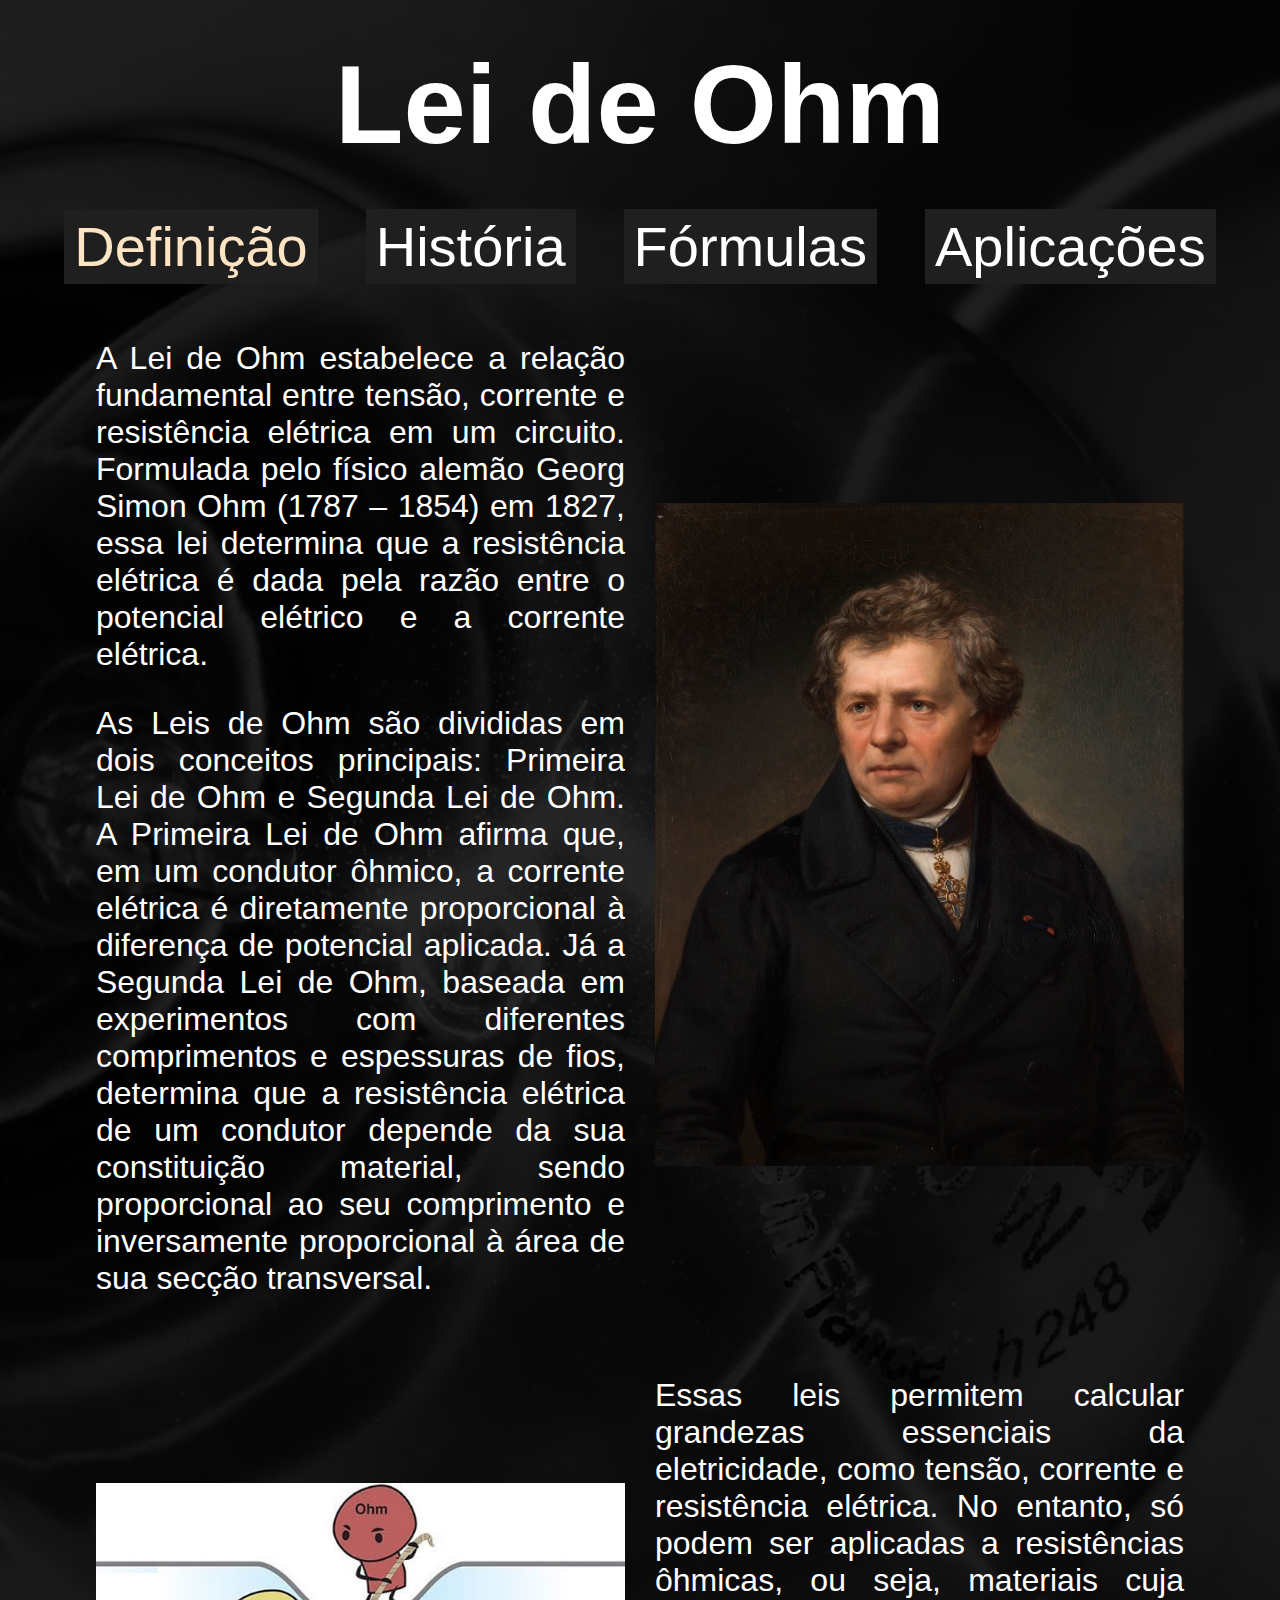
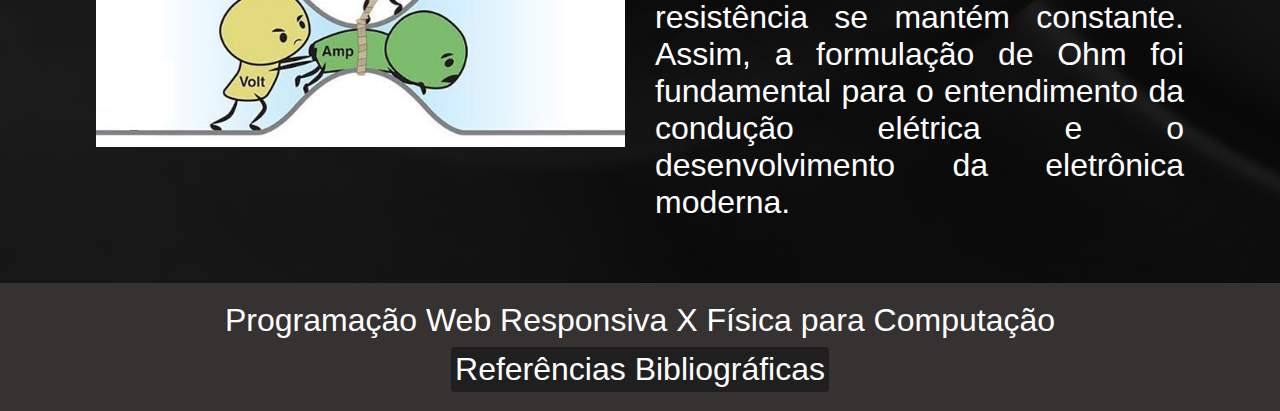
==== index.html @ 89c0321f "Fórmulas adicionadas" ====
<!DOCTYPE html>
<html lang="en">
  <head>
    <meta charset="UTF-8" />
    <meta name="viewport" content="width=device-width, initial-scale=1.0" />
    <link rel="stylesheet" href="./src/styles/home.css" />
    <title>Lei de Ohm</title>
  </head>
  <body>
    <div class="background">
      <h1 id="title">Lei de Ohm</h1>
      <div>
        <ul class="summary">
          <li><a id="atual-page" href="">Definição</a></li>
          <li><a href="#">História</a></li>
          <li><a href="lei1.html">Fórmulas</a></li>
          <li><a href="#">Aplicações</a></li>
        </ul>
      </div>
      <div class="content">
        <div class="text">
          <p>
            A Lei de Ohm estabelece a relação fundamental entre tensão, corrente
            e resistência elétrica em um circuito. Formulada pelo físico alemão
            Georg Simon Ohm (1787 – 1854) em 1827, essa lei determina que a
            resistência elétrica é dada pela razão entre o potencial elétrico e
            a corrente elétrica.
          </p>
          <p>
            As Leis de Ohm são divididas em dois conceitos principais: Primeira
            Lei de Ohm e Segunda Lei de Ohm. A Primeira Lei de Ohm afirma que,
            em um condutor ôhmico, a corrente elétrica é diretamente
            proporcional à diferença de potencial aplicada. Já a Segunda Lei de
            Ohm, baseada em experimentos com diferentes comprimentos e
            espessuras de fios, determina que a resistência elétrica de um
            condutor depende da sua constituição material, sendo proporcional ao
            seu comprimento e inversamente proporcional à área de sua secção
            transversal.
          </p>
        </div>
        <div class="image">
          <img
            id="georg-ohm"
            src="src/img/Georg_Simon_Ohm_(1789-1854).jpg"
            alt="Georg Ohm, criador da lei de Ohm"
          />
        </div>
        <div class="image">
          <img id="resistor" src="src/img/what-is-electrical-resistance-4.jpg" alt="" />
        </div>
        <div class="text">
          <p>
            Essas leis permitem calcular grandezas essenciais da eletricidade,
            como tensão, corrente e resistência elétrica. No entanto, só podem
            ser aplicadas a resistências ôhmicas, ou seja, materiais cuja
            resistência se mantém constante. Assim, a formulação de Ohm foi
            fundamental para o entendimento da condução elétrica e o
            desenvolvimento da eletrônica moderna.
          </p>
          </p>
        </div>
      </div>
    </div>
    <div class="footer">
      <p>Programação Web Responsiva X Física para Computação</p>
      <a href="#">Referências Bibliográficas</a>
    </div>
  </body>
</html>
---- src/styles/home.css ----
body{
  font-family: Arial, Helvetica, sans-serif;
  margin: 0;
  background-image: url("../img/light-bulb-1644993.jpg");
  background-color: rgba(0, 0, 0, 0.85);
  background-blend-mode: overlay;
  background-size: cover;
  background-repeat: no-repeat;
  background-position: center top;
}

h1{
  margin: auto;
  text-align: center;
  font-size: 7rem;
  color: white;
}

ul{
  list-style-type: none;
  font-size: 3.5rem;
}

li{
  background-color: #1f1f1f;
  padding: 0.3125rem 0.625rem;
  border-radius: 0.25px;
}

a{
  text-decoration: none;
  color: white;
}

a:hover{
  color: bisque;
}

p{
  font-size: 2rem;
  text-align: justify;
  margin-top: 0;
  color: white;
}

.summary{
  margin-top: 2.5rem;
  margin-bottom: 3.5rem;
  padding-left: 0;
  display: flex;
  flex-wrap: wrap;
  justify-content: center;
  gap: 3rem;
}

#title{
  margin-top: 2.5rem;
}

.image{
  display: grid;
  align-content: center;
}

#georg-ohm{
  width: auto;
  height: auto;
  max-width: 100%;
}

#resistor{
  width: auto;
  height: auto;
  max-width: 100%;
}


.text{
  align-content:top;
  max-width: 100%;
  min-width: 0; 
}

.content{

  margin: 0rem 6rem 0 6rem;
  align-items: top;
  justify-content: center;
  display: grid;
  gap: 3rem 1.875rem;
  grid-template-columns: 1fr 1fr;
}

.footer{
  margin-top: 1.875rem;
  display: grid;
  gap: 0.5rem;
  place-content: center;
  background-color: rgb(53, 50, 49);
  height: 8rem;
}

.footer p{
  margin: 0;
}

.footer a{
  padding: 0.25rem 0.25rem;
  border-radius: 0.25rem;
  background-color: #1f1f1f;
  font-size: 2rem;
  justify-self: center;
}

#atual-page{
  color: bisque;
}

#atual-page:hover{
  color: white;
}

@media (max-width: 1200px){
  .content {
    grid-template-columns: 1fr;
    margin: 0 3rem 0 3rem;
  }
  .image{
    justify-self: center;
    max-width: 30rem;
  }

}

@media (max-width: 768px){
  .content {
    grid-template-columns: 1fr;
    margin: 0 1.5rem 0 1.5rem;
  }
  .summary{
    gap: 2rem;
  }

  .image{
    max-width: 20rem;
  }

  h1{
    font-size: 3.25rem;
  }
  p{
    font-size: 1.5rem;
  }
  li{
    font-size: 2rem;
  }
}

@media (max-width: 500px){
  .content {
    grid-template-columns: 1fr;
  }
  .footer p{
    font-size: 0.875rem;
  }
}
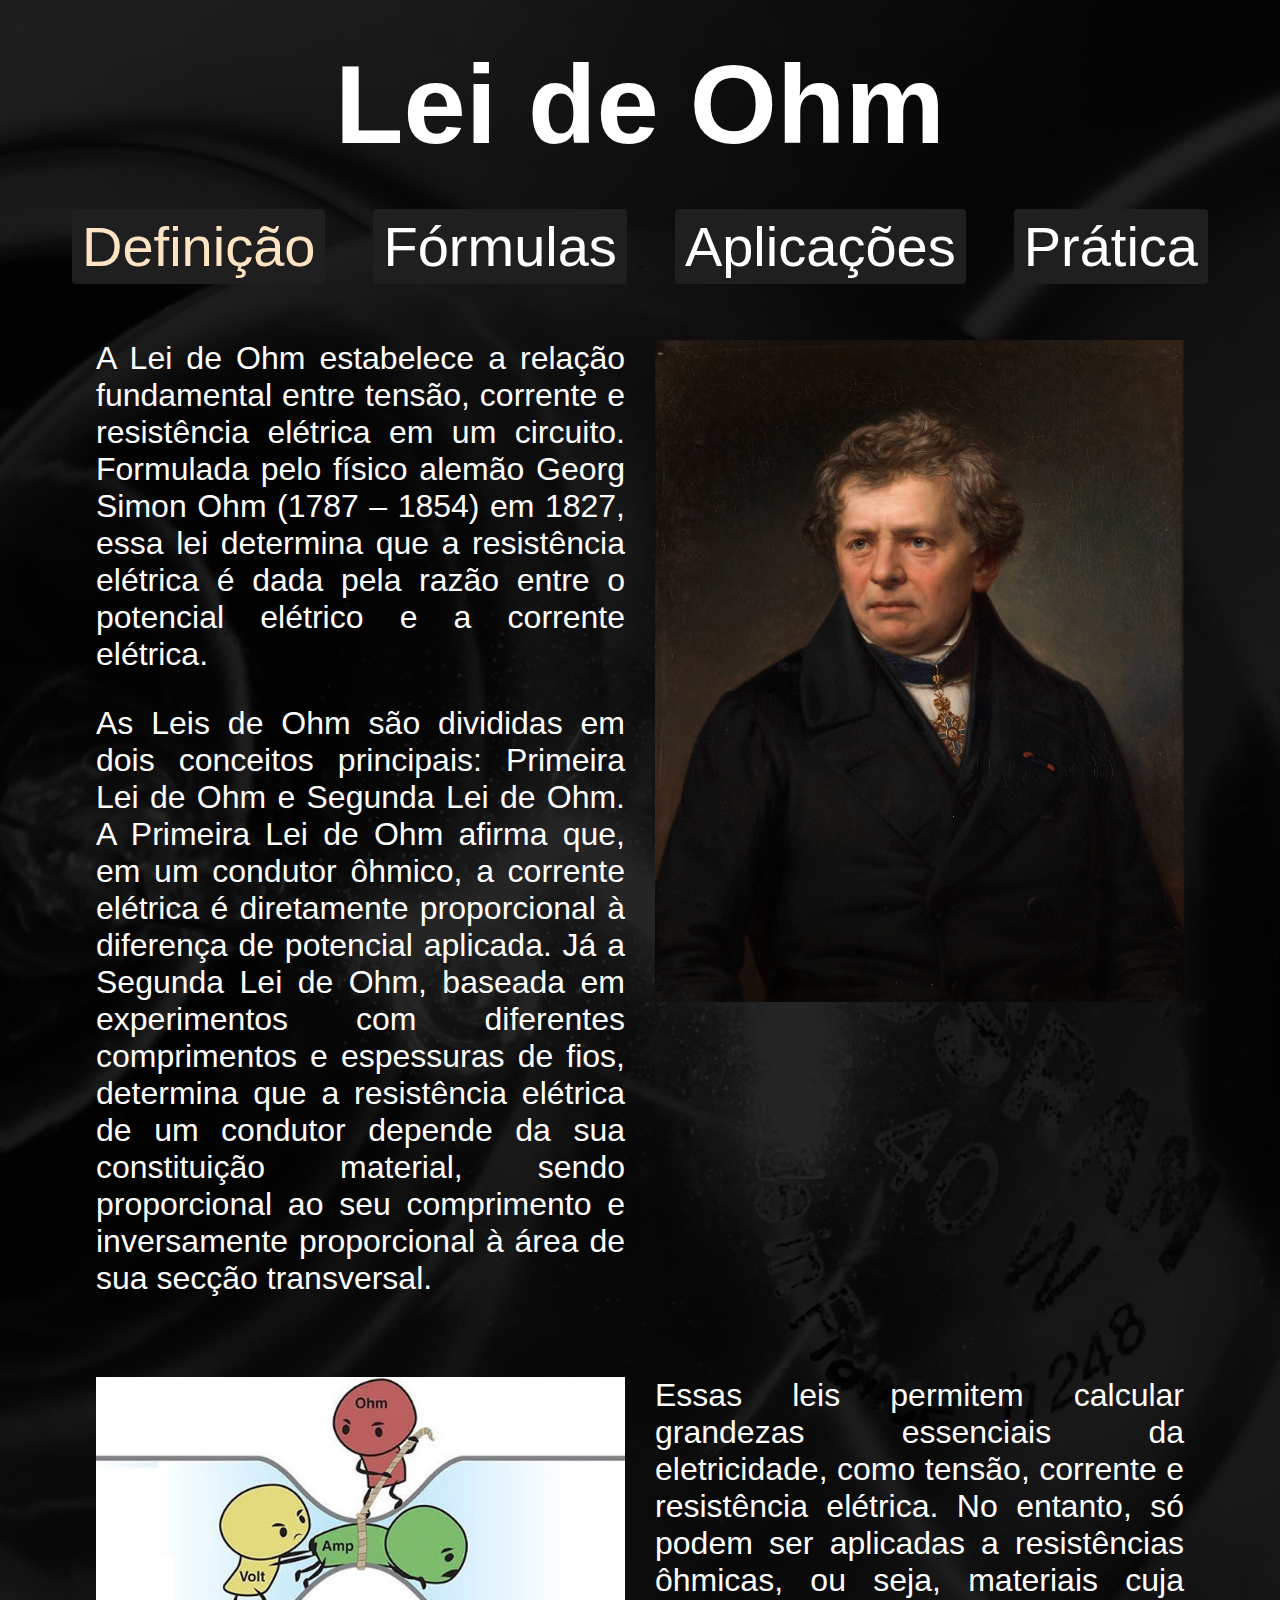
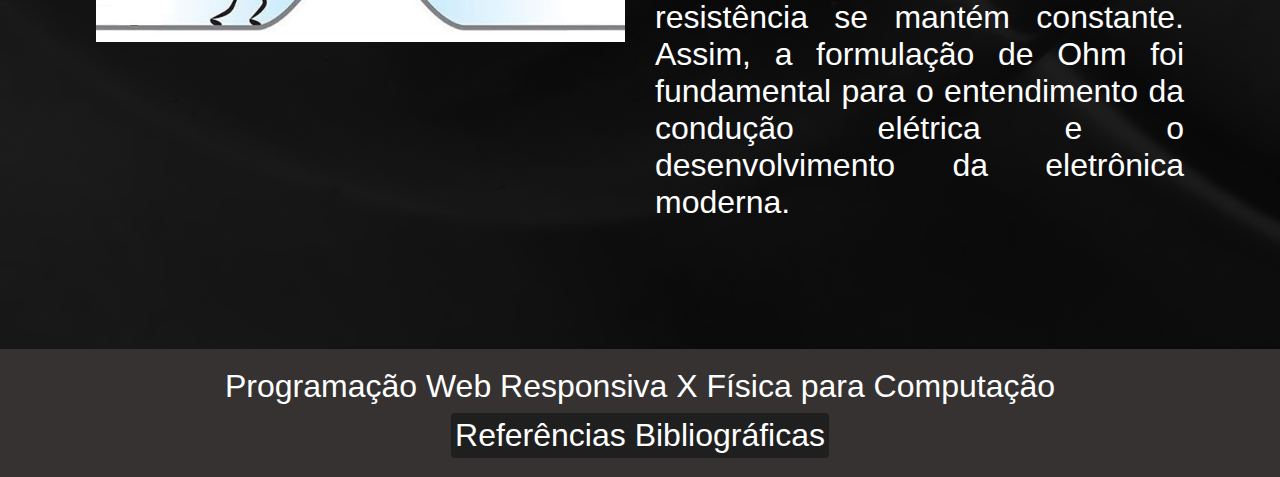
==== commit 68ed4a63: "Novas Páginas" ====
--- a/index.html
+++ b/index.html
@@ -9,12 +9,12 @@
   <body>
     <div class="background">
       <h1 id="title">Lei de Ohm</h1>
-      <div>
+      <div class="nav">
         <ul class="summary">
-          <li><a id="atual-page" href="">Definição</a></li>
-          <li><a href="#">História</a></li>
-          <li><a href="lei1.html">Fórmulas</a></li>
-          <li><a href="#">Aplicações</a></li>
+          <li><a id="atual-page" href="#">Definição</a></li>
+          <li><a href="./src/html/lei1.html">Fórmulas</a></li>
+          <li><a href="./src/html/aplicacoes.html">Aplicações</a></li>
+          <li><a href="./src/html/pratica.html">Prática</a></li>
         </ul>
       </div>
       <div class="content">
@@ -40,13 +40,17 @@
         </div>
         <div class="image">
           <img
-            id="georg-ohm"
+            class="pic"
             src="src/img/Georg_Simon_Ohm_(1789-1854).jpg"
             alt="Georg Ohm, criador da lei de Ohm"
           />
         </div>
         <div class="image">
-          <img id="resistor" src="src/img/what-is-electrical-resistance-4.jpg" alt="" />
+          <img
+            class="pic"
+            src="src/img/what-is-electrical-resistance-4.jpg"
+            alt=""
+          />
         </div>
         <div class="text">
           <p>
@@ -57,13 +61,12 @@
             fundamental para o entendimento da condução elétrica e o
             desenvolvimento da eletrônica moderna.
           </p>
-          </p>
         </div>
       </div>
     </div>
     <div class="footer">
       <p>Programação Web Responsiva X Física para Computação</p>
-      <a href="#">Referências Bibliográficas</a>
+      <a href="./src/html/referencias.html">Referências Bibliográficas</a>
     </div>
   </body>
-</html>+</html>
--- a/src/styles/home.css
+++ b/src/styles/home.css
@@ -16,15 +16,15 @@
   color: white;
 }
 
-ul{
+.nav ul{
   list-style-type: none;
   font-size: 3.5rem;
 }
 
-li{
+.summary li{
   background-color: #1f1f1f;
   padding: 0.3125rem 0.625rem;
-  border-radius: 0.25px;
+  border-radius: 0.25rem;
 }
 
 a{
@@ -59,21 +59,14 @@
 
 .image{
   display: grid;
-  align-content: center;
+  align-content: top;
 }
 
-#georg-ohm{
+.pic{
   width: auto;
   height: auto;
   max-width: 100%;
 }
-
-#resistor{
-  width: auto;
-  height: auto;
-  max-width: 100%;
-}
-
 
 .text{
   align-content:top;
@@ -82,7 +75,6 @@
 }
 
 .content{
-
   margin: 0rem 6rem 0 6rem;
   align-items: top;
   justify-content: center;
@@ -92,7 +84,7 @@
 }
 
 .footer{
-  margin-top: 1.875rem;
+  margin-top: 6rem;
   display: grid;
   gap: 0.5rem;
   place-content: center;
@@ -129,7 +121,12 @@
     justify-self: center;
     max-width: 30rem;
   }
-
+  h1{
+    font-size: 5rem;
+  }
+  li{
+    font-size: 2.5rem;
+  }
 }
 
 @media (max-width: 768px){
@@ -144,7 +141,7 @@
   .image{
     max-width: 20rem;
   }
-
+  
   h1{
     font-size: 3.25rem;
   }
@@ -163,4 +160,7 @@
   .footer p{
     font-size: 0.875rem;
   }
+  .footer a{
+    font-size: 1.5rem;
+  }
 }